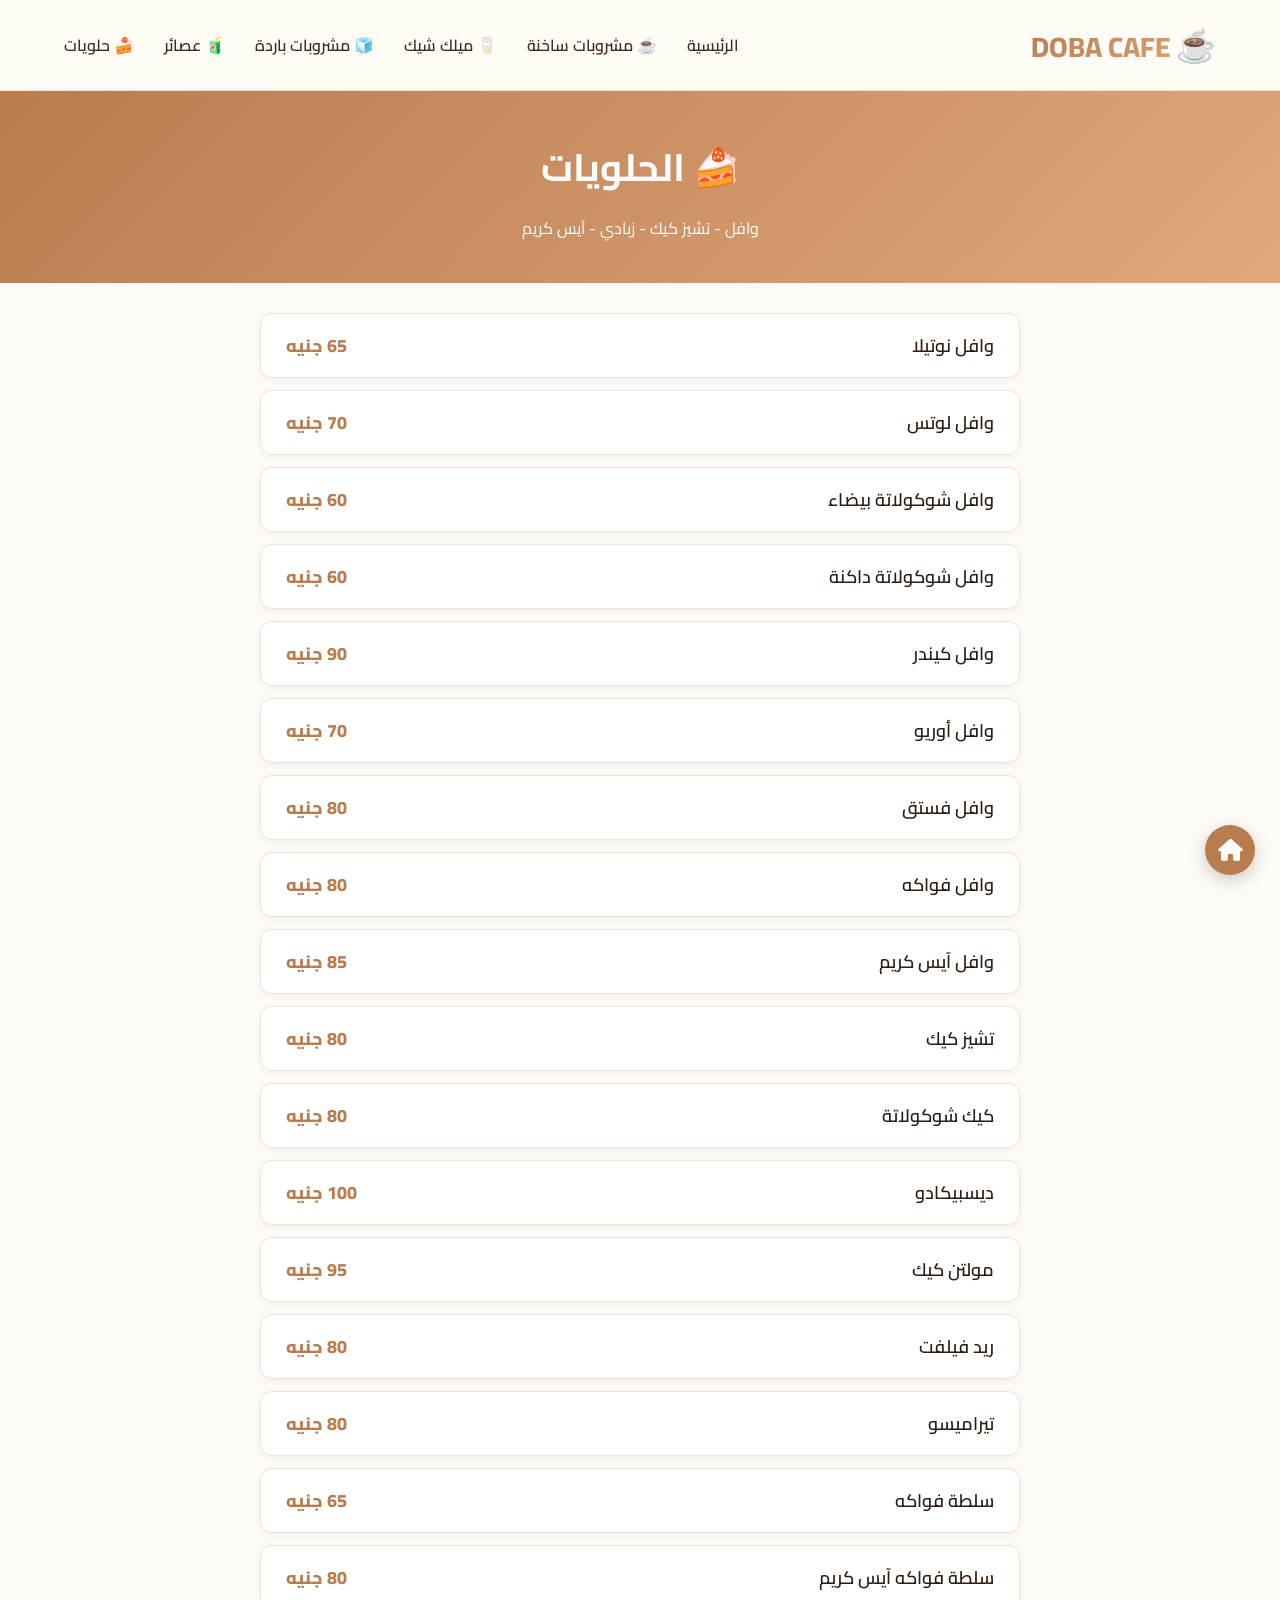
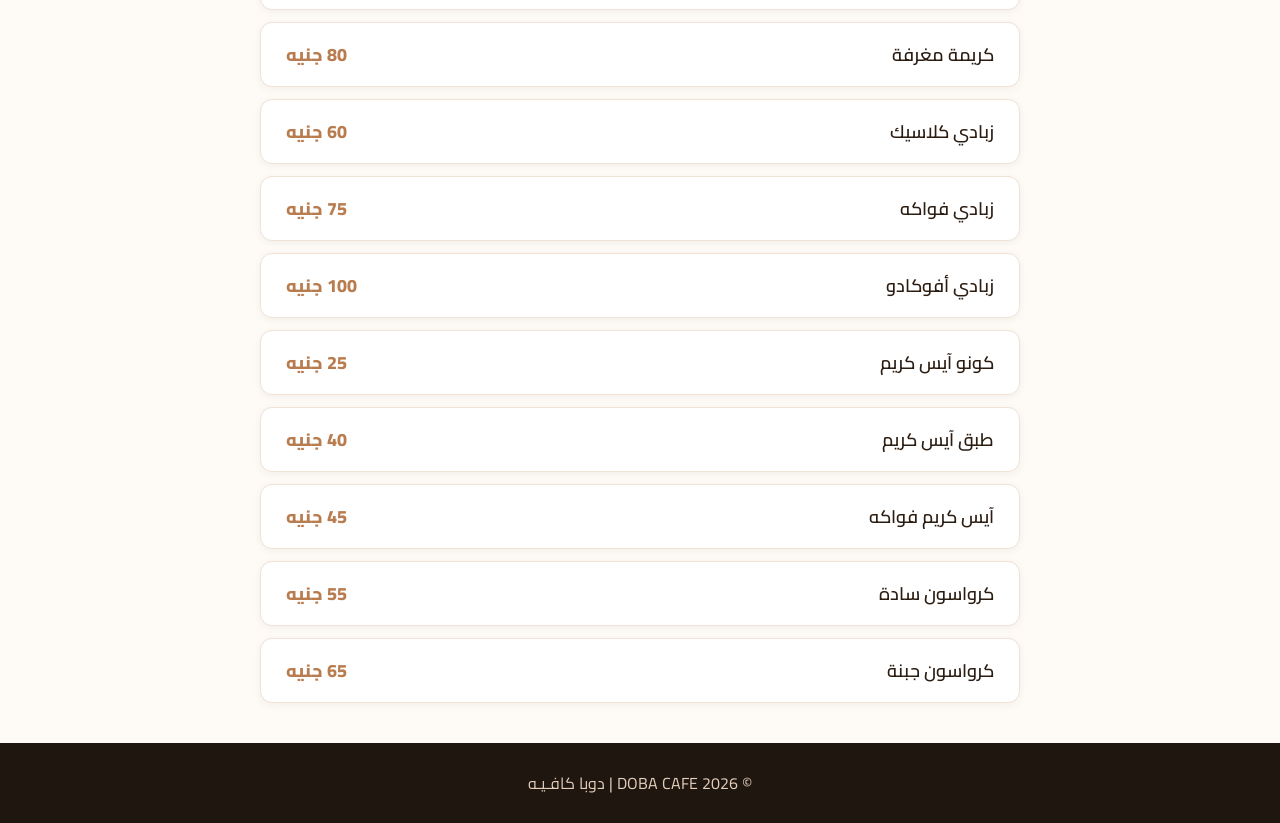
==== dessert.html @ ec2d4d9b "Create dessert.html" ====
<!DOCTYPE html>
<html lang="ar" dir="rtl">
<head>
    <meta charset="UTF-8">
    <meta name="viewport" content="width=device-width, initial-scale=1.0, viewport-fit=cover">
    <title>DOBA CAFE | حلويات</title>
    <link href="https://fonts.googleapis.com/css2?family=Cairo:wght@300;400;600;700;800&display=swap" rel="stylesheet">
    <link rel="stylesheet" href="https://cdnjs.cloudflare.com/ajax/libs/font-awesome/6.0.0-beta3/css/all.min.css">
    <style>
        * { margin: 0; padding: 0; box-sizing: border-box; }
        body { font-family: 'Cairo', sans-serif; background: #fefaf5; color: #2c2420; }
        .navbar {
            display: flex;
            justify-content: space-between;
            align-items: center;
            padding: 15px 5%;
            background: rgba(255, 251, 245, 0.95);
            backdrop-filter: blur(8px);
            position: sticky;
            top: 0;
            z-index: 1000;
            border-bottom: 1px solid #f0e2d4;
        }
        .logo {
            font-size: 28px;
            font-weight: 800;
            background: linear-gradient(135deg, #b87c4f, #e0a87c);
            background-clip: text;
            -webkit-background-clip: text;
            color: transparent;
        }
        .logo span { font-size: 32px; color: #b87c4f; background: none; }
        .nav-links { display: flex; gap: 30px; list-style: none; }
        .nav-links a { text-decoration: none; font-weight: 600; color: #3e2c21; transition: 0.3s; }
        .nav-links a:hover { color: #b87c4f; }
        .menu-icon { display: none; font-size: 28px; cursor: pointer; }
        .page-header {
            background: linear-gradient(135deg, #b87c4f, #e0a87c);
            color: white;
            padding: 40px 20px;
            text-align: center;
        }
        .page-header h1 { font-size: 38px; margin-bottom: 10px; }
        .menu-container { max-width: 800px; margin: 30px auto; padding: 0 20px; }
        .menu-item {
            display: flex;
            justify-content: space-between;
            align-items: center;
            background: white;
            padding: 15px 25px;
            margin-bottom: 12px;
            border-radius: 12px;
            box-shadow: 0 2px 8px rgba(0,0,0,0.05);
            border: 1px solid #f0e2d4;
            transition: 0.2s;
        }
        .menu-item:hover {
            transform: translateX(-5px);
            box-shadow: 0 5px 15px rgba(0,0,0,0.1);
            border-color: #e0a87c;
        }
        .item-name { font-size: 18px; font-weight: 600; color: #2c1d12; }
        .item-price { font-size: 18px; font-weight: 800; color: #b87c4f; }
        .back-home {
            position: fixed; bottom: 25px; right: 25px;
            background: #b87c4f; color: white; width: 50px; height: 50px;
            border-radius: 50%; display: flex; align-items: center;
            justify-content: center; font-size: 22px;
            box-shadow: 0 5px 18px rgba(0,0,0,0.2);
            transition: 0.3s; text-decoration: none; z-index: 1000;
        }
        .back-home:hover { transform: scale(1.08); background: #9b623b; }
        footer {
            background: #1f160f; color: #e4cfbc; text-align: center;
            padding: 25px; margin-top: 40px;
        }
        @media (max-width: 768px) {
            .menu-icon { display: block; }
            .nav-links {
                position: fixed; top: 70px; right: -100%;
                flex-direction: column; background: white; width: 70%;
                height: 100vh; padding: 35px; transition: 0.3s;
                box-shadow: -5px 0 20px rgba(0,0,0,0.1);
            }
            .nav-links.active { right: 0; }
            .item-name { font-size: 15px; }
            .item-price { font-size: 16px; }
            .menu-item { padding: 12px 18px; }
        }
    </style>
</head>
<body>

    <nav class="navbar">
        <div class="logo"><span>☕</span> DOBA CAFE</div>
        <ul class="nav-links" id="navLinks">
            <li><a href="index.html">الرئيسية</a></li>
            <li><a href="hot-drinks.html">☕ مشروبات ساخنة</a></li>
            <li><a href="milk-shake.html">🥛 ميلك شيك</a></li>
            <li><a href="cold-drinks.html">🧊 مشروبات باردة</a></li>
            <li><a href="juice.html">🧃 عصائر</a></li>
            <li><a href="dessert.html">🍰 حلويات</a></li>
        </ul>
        <div class="menu-icon" id="menuIcon">
            <i class="fas fa-bars"></i>
        </div>
    </nav>

    <div class="page-header">
        <h1>🍰 الحلويات</h1>
        <p>وافل - تشيز كيك - زبادي - آيس كريم</p>
    </div>

    <div class="menu-container">
        <div class="menu-item"><span class="item-name">وافل نوتيلا</span><span class="item-price">65 جنيه</span></div>
        <div class="menu-item"><span class="item-name">وافل لوتس</span><span class="item-price">70 جنيه</span></div>
        <div class="menu-item"><span class="item-name">وافل شوكولاتة بيضاء</span><span class="item-price">60 جنيه</span></div>
        <div class="menu-item"><span class="item-name">وافل شوكولاتة داكنة</span><span class="item-price">60 جنيه</span></div>
        <div class="menu-item"><span class="item-name">وافل كيندر</span><span class="item-price">90 جنيه</span></div>
        <div class="menu-item"><span class="item-name">وافل أوريو</span><span class="item-price">70 جنيه</span></div>
        <div class="menu-item"><span class="item-name">وافل فستق</span><span class="item-price">80 جنيه</span></div>
        <div class="menu-item"><span class="item-name">وافل فواكه</span><span class="item-price">80 جنيه</span></div>
        <div class="menu-item"><span class="item-name">وافل آيس كريم</span><span class="item-price">85 جنيه</span></div>
        <div class="menu-item"><span class="item-name">تشيز كيك</span><span class="item-price">80 جنيه</span></div>
        <div class="menu-item"><span class="item-name">كيك شوكولاتة</span><span class="item-price">80 جنيه</span></div>
        <div class="menu-item"><span class="item-name">ديسبيكادو</span><span class="item-price">100 جنيه</span></div>
        <div class="menu-item"><span class="item-name">مولتن كيك</span><span class="item-price">95 جنيه</span></div>
        <div class="menu-item"><span class="item-name">ريد فيلفت</span><span class="item-price">80 جنيه</span></div>
        <div class="menu-item"><span class="item-name">تيراميسو</span><span class="item-price">80 جنيه</span></div>
        <div class="menu-item"><span class="item-name">سلطة فواكه</span><span class="item-price">65 جنيه</span></div>
        <div class="menu-item"><span class="item-name">سلطة فواكه آيس كريم</span><span class="item-price">80 جنيه</span></div>
        <div class="menu-item"><span class="item-name">كريمة مغرفة</span><span class="item-price">80 جنيه</span></div>
        <div class="menu-item"><span class="item-name">زبادي كلاسيك</span><span class="item-price">60 جنيه</span></div>
        <div class="menu-item"><span class="item-name">زبادي فواكه</span><span class="item-price">75 جنيه</span></div>
        <div class="menu-item"><span class="item-name">زبادي أفوكادو</span><span class="item-price">100 جنيه</span></div>
        <div class="menu-item"><span class="item-name">كونو آيس كريم</span><span class="item-price">25 جنيه</span></div>
        <div class="menu-item"><span class="item-name">طبق آيس كريم</span><span class="item-price">40 جنيه</span></div>
        <div class="menu-item"><span class="item-name">آيس كريم فواكه</span><span class="item-price">45 جنيه</span></div>
        <div class="menu-item"><span class="item-name">كرواسون سادة</span><span class="item-price">55 جنيه</span></div>
        <div class="menu-item"><span class="item-name">كرواسون جبنة</span><span class="item-price">65 جنيه</span></div>
    </div>

    <a href="index.html" class="back-home"><i class="fas fa-home"></i></a>

    <footer>
        <p>&copy; 2026 DOBA CAFE | دوبا كافـيـه</p>
    </footer>

    <script>
        const menuIcon = document.getElementById('menuIcon');
        const navLinks = document.getElementById('navLinks');
        if (menuIcon) {
            menuIcon.addEventListener('click', () => {
                navLinks.classList.toggle('active');
            });
        }
    </script>
</body>
</html>
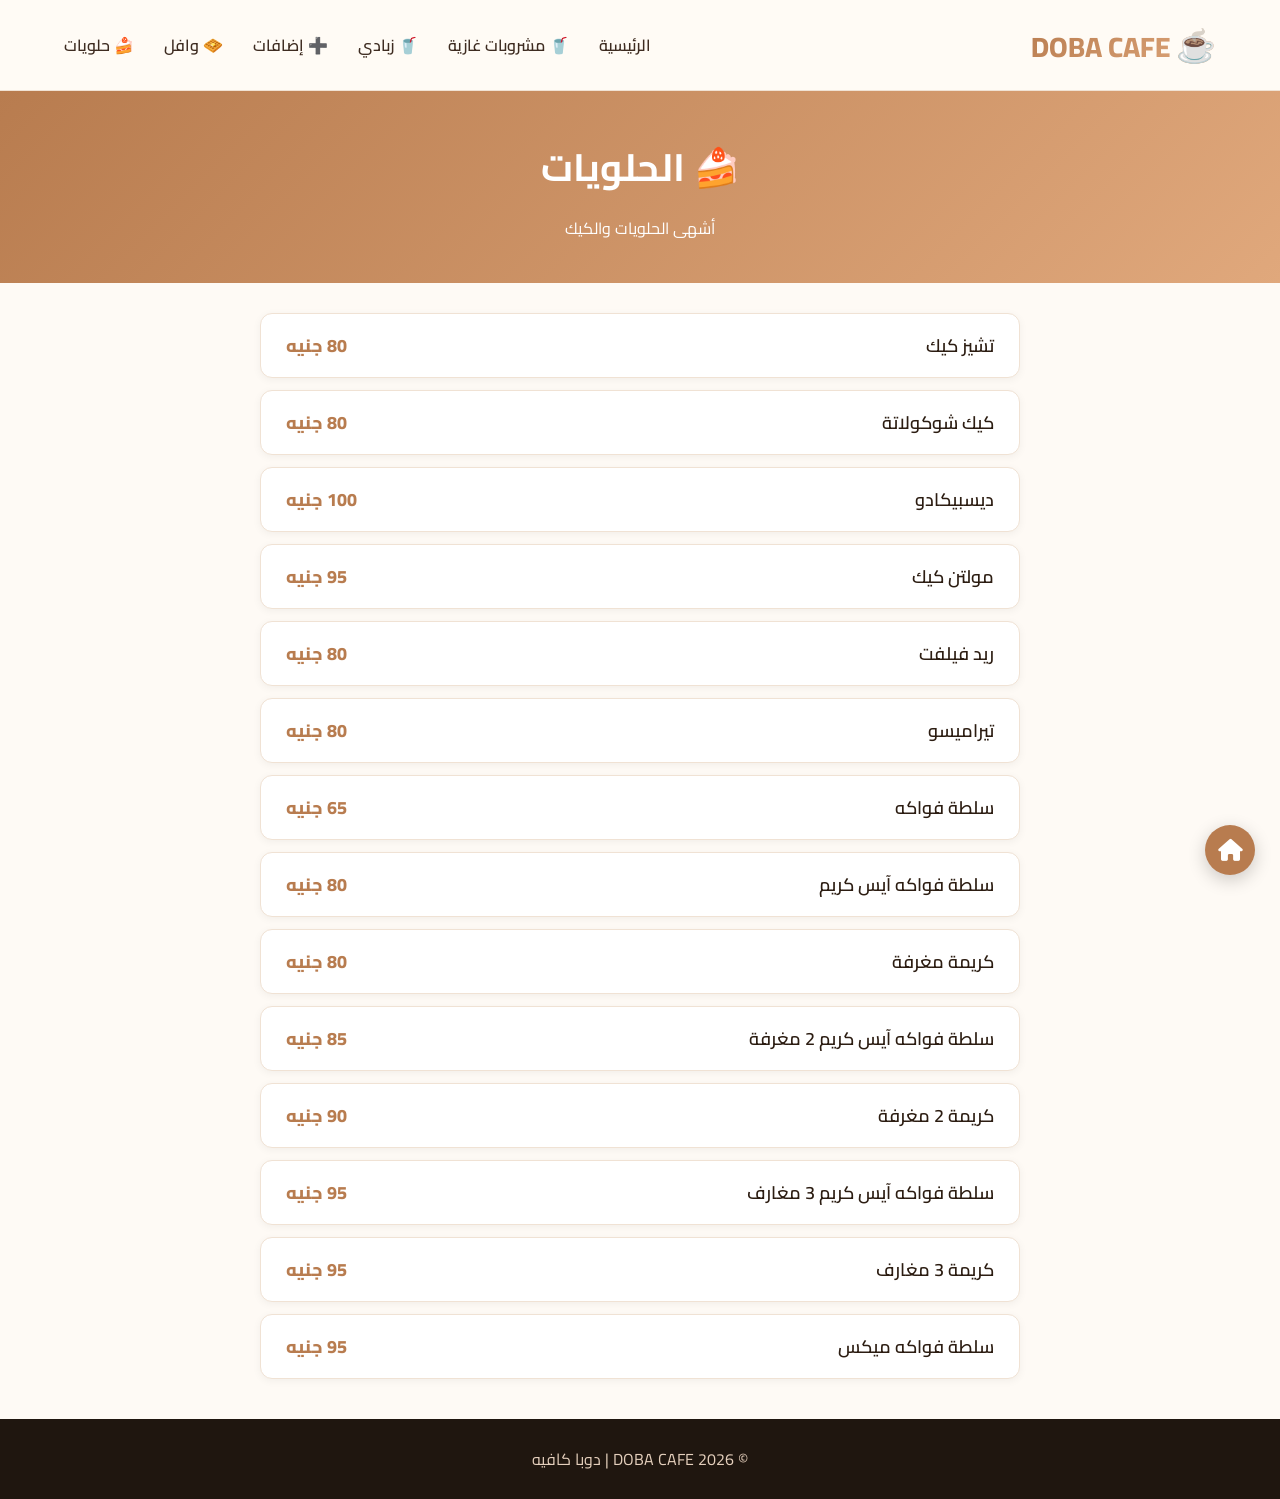
==== commit 8212b168: "Update dessert menu items and styling" ====
--- a/dessert.html
+++ b/dessert.html
@@ -30,7 +30,7 @@
             color: transparent;
         }
         .logo span { font-size: 32px; color: #b87c4f; background: none; }
-        .nav-links { display: flex; gap: 30px; list-style: none; }
+        .nav-links { display: flex; gap: 30px; list-style: none; flex-wrap: wrap; }
         .nav-links a { text-decoration: none; font-weight: 600; color: #3e2c21; transition: 0.3s; }
         .nav-links a:hover { color: #b87c4f; }
         .menu-icon { display: none; font-size: 28px; cursor: pointer; }
@@ -95,10 +95,10 @@
         <div class="logo"><span>☕</span> DOBA CAFE</div>
         <ul class="nav-links" id="navLinks">
             <li><a href="index.html">الرئيسية</a></li>
-            <li><a href="hot-drinks.html">☕ مشروبات ساخنة</a></li>
-            <li><a href="milk-shake.html">🥛 ميلك شيك</a></li>
-            <li><a href="cold-drinks.html">🧊 مشروبات باردة</a></li>
-            <li><a href="juice.html">🧃 عصائر</a></li>
+            <li><a href="soda.html">🥤 مشروبات غازية</a></li>
+            <li><a href="yogurt.html">🥤 زبادي</a></li>
+            <li><a href="additions.html">➕ إضافات</a></li>
+            <li><a href="waffle.html">🧇 وافل</a></li>
             <li><a href="dessert.html">🍰 حلويات</a></li>
         </ul>
         <div class="menu-icon" id="menuIcon">
@@ -108,19 +108,10 @@
 
     <div class="page-header">
         <h1>🍰 الحلويات</h1>
-        <p>وافل - تشيز كيك - زبادي - آيس كريم</p>
+        <p>أشهى الحلويات والكيك</p>
     </div>
 
     <div class="menu-container">
-        <div class="menu-item"><span class="item-name">وافل نوتيلا</span><span class="item-price">65 جنيه</span></div>
-        <div class="menu-item"><span class="item-name">وافل لوتس</span><span class="item-price">70 جنيه</span></div>
-        <div class="menu-item"><span class="item-name">وافل شوكولاتة بيضاء</span><span class="item-price">60 جنيه</span></div>
-        <div class="menu-item"><span class="item-name">وافل شوكولاتة داكنة</span><span class="item-price">60 جنيه</span></div>
-        <div class="menu-item"><span class="item-name">وافل كيندر</span><span class="item-price">90 جنيه</span></div>
-        <div class="menu-item"><span class="item-name">وافل أوريو</span><span class="item-price">70 جنيه</span></div>
-        <div class="menu-item"><span class="item-name">وافل فستق</span><span class="item-price">80 جنيه</span></div>
-        <div class="menu-item"><span class="item-name">وافل فواكه</span><span class="item-price">80 جنيه</span></div>
-        <div class="menu-item"><span class="item-name">وافل آيس كريم</span><span class="item-price">85 جنيه</span></div>
         <div class="menu-item"><span class="item-name">تشيز كيك</span><span class="item-price">80 جنيه</span></div>
         <div class="menu-item"><span class="item-name">كيك شوكولاتة</span><span class="item-price">80 جنيه</span></div>
         <div class="menu-item"><span class="item-name">ديسبيكادو</span><span class="item-price">100 جنيه</span></div>
@@ -130,20 +121,17 @@
         <div class="menu-item"><span class="item-name">سلطة فواكه</span><span class="item-price">65 جنيه</span></div>
         <div class="menu-item"><span class="item-name">سلطة فواكه آيس كريم</span><span class="item-price">80 جنيه</span></div>
         <div class="menu-item"><span class="item-name">كريمة مغرفة</span><span class="item-price">80 جنيه</span></div>
-        <div class="menu-item"><span class="item-name">زبادي كلاسيك</span><span class="item-price">60 جنيه</span></div>
-        <div class="menu-item"><span class="item-name">زبادي فواكه</span><span class="item-price">75 جنيه</span></div>
-        <div class="menu-item"><span class="item-name">زبادي أفوكادو</span><span class="item-price">100 جنيه</span></div>
-        <div class="menu-item"><span class="item-name">كونو آيس كريم</span><span class="item-price">25 جنيه</span></div>
-        <div class="menu-item"><span class="item-name">طبق آيس كريم</span><span class="item-price">40 جنيه</span></div>
-        <div class="menu-item"><span class="item-name">آيس كريم فواكه</span><span class="item-price">45 جنيه</span></div>
-        <div class="menu-item"><span class="item-name">كرواسون سادة</span><span class="item-price">55 جنيه</span></div>
-        <div class="menu-item"><span class="item-name">كرواسون جبنة</span><span class="item-price">65 جنيه</span></div>
+        <div class="menu-item"><span class="item-name">سلطة فواكه آيس كريم 2 مغرفة</span><span class="item-price">85 جنيه</span></div>
+        <div class="menu-item"><span class="item-name">كريمة 2 مغرفة</span><span class="item-price">90 جنيه</span></div>
+        <div class="menu-item"><span class="item-name">سلطة فواكه آيس كريم 3 مغارف</span><span class="item-price">95 جنيه</span></div>
+        <div class="menu-item"><span class="item-name">كريمة 3 مغارف</span><span class="item-price">95 جنيه</span></div>
+        <div class="menu-item"><span class="item-name">سلطة فواكه ميكس</span><span class="item-price">95 جنيه</span></div>
     </div>
 
     <a href="index.html" class="back-home"><i class="fas fa-home"></i></a>
 
     <footer>
-        <p>&copy; 2026 DOBA CAFE | دوبا كافـيـه</p>
+        <p>&copy; 2026 DOBA CAFE | دوبا كافيه</p>
     </footer>
 
     <script>
